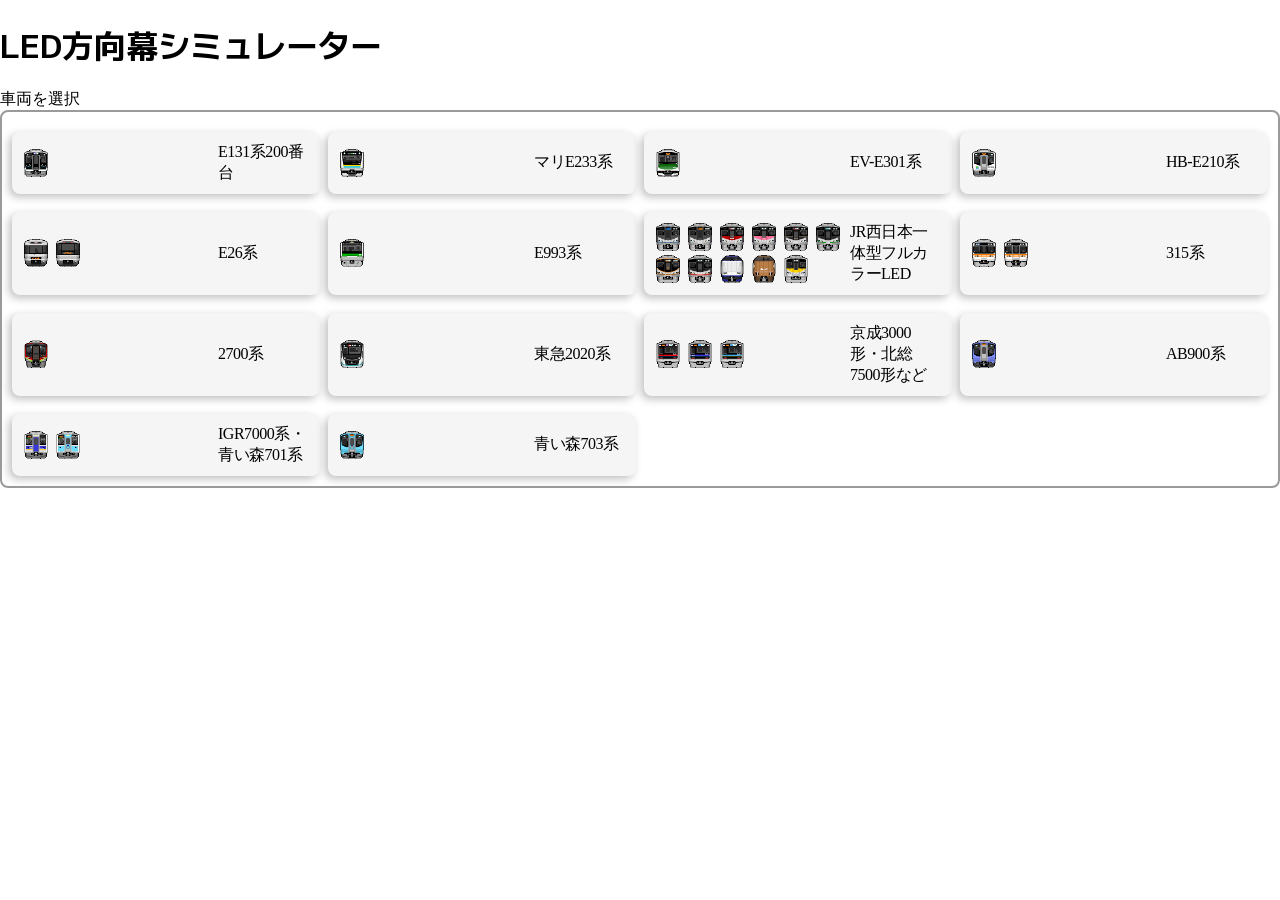
==== index.html @ 40807c2b "index.html を更新" ====
<html>
    <head>

	<meta charset="UTF-8">

	<meta name="viewport" content="width=device-width, initial-scale=1.0">

	<title>LED方向幕シミュレーター</title>

	<link rel="preconnect" href="https://fonts.googleapis.com">
	<link rel="preconnect" href="https://fonts.gstatic.com" crossorigin>
	<link href="https://fonts.googleapis.com/css2?family=M+PLUS+1:wght@500;700&display=swap" rel="stylesheet">
	<link rel="stylesheet" href="style.css">

    </head>

    <body>

		<div id="loading" hidden>
			<span>Loading</span><span class="loadingDots"></span>
		</div>

    	<header id="tittle">

        	<h1>LED方向幕シミュレーター</h1>

    	</header>

		<div id="vehicleSelector">

			<label id="vehicle">車両を選択</label>
			<div id="vehicleSelect" class="selectGroup"></div>

		</div>

		<div id="simulator" hidden>

			<div class="container">

				<aside id="sidebar">

					<div id="setTime">
						<div id="jaTime" class="timeSetting" hidden>
							<span>日本語:</span>

							<div class="numberInput">
								<button type="button" class="minus">−</button>
								<input type="number" value="3" min="0.1" step="0.1">
								<button type="button" class="plus">＋</button>
							</div>

							<span>秒</span>
						</div>
						<div id="enTime" class="timeSetting" hidden>
							<span>英語:</span>

							<div class="numberInput">
								<button type="button" class="minus">−</button>
								<input type="number" value="2" min="0.1" step="0.1">
								<button type="button" class="plus">＋</button>
							</div>

							<span>秒</span>
						</div>
						<div id="infoTime" class="timeSetting" hidden>
							<span>案内:</span>

							<div class="numberInput">
								<button type="button" class="minus">−</button>
								<input type="number" value="2" min="0.1" step="0.1">
								<button type="button" class="plus">＋</button>
							</div>

							<span>秒</span>
						</div>
						<div id="carNumberTime" class="timeSetting" hidden>
							<span>号車:</span>

							<div class="numberInput">
								<button type="button" class="minus">−</button>
								<input type="number" value="2" min="0.1" step="0.1">
								<button type="button" class="plus">＋</button>
							</div>

							<span>秒</span>
						</div>
					</div>
					
					<div id="buttonGroup">
						<div id="typeGroup">
							<label id="type" class="displayLabel">種別:なし</label>
							<div id="typeButtons" class="buttonGroup"></div>
						</div>

						<div id="destinationGroup">
							<label id="destination" class="displayLabel">行先:なし</label>
							<div id="destinationButtons" class="buttonGroup"></div>
						</div>

						<div id="informationGroup">
							<label id="information" class="displayLabel">案内:なし</label>
							<div id="informationButtons" class="buttonGroup"></div>
						</div>

						<div id="information2Group">
							<label id="information2" class="displayLabel">案内2:なし</label>
							<div id="information2Buttons" class="buttonGroup"></div>
						</div>

						<div id="lineGroup">
							<label id="line" class="displayLabel">路線名:なし</label>
							<div id="lineButtons" class="buttonGroup"></div>
						</div>

						<div id="nextModeGroup">
							<label id="nextMode" class="displayLabel">次駅:なし</label>
							<div id="nextModeButtons" class="buttonGroup"></div>
						</div>

						<div id="carNumberGroup">
							<label id="carNumber" class="displayLabel">号車:なし</label>
							<div id="carNumberButtons" class="buttonGroup"></div>
						</div>
					</div>
					
					<div id="scroll" hidden>
						<label>
							<input type="checkbox" id="scrollCheck">
							スクロール
						</label>
						<textarea id="scrollText" hidden></textarea>
					</div>

					<div id="explanation">
						<h2>車両説明</h2>
						<div id="explanationLabel"></div>
					</div>
					
					<div id="referenceSite" hidden>
						<h2>参考サイト</h2>
						<label>一部の再現ドットは、以下のサイトに掲載されている再現画像を参考にドット打ちさせていただきました。</label>
						<div id="referenceSiteLink"></div>
					</div>

					<button id="vehicleSelectButton">車両選択に戻る</button>
			
				</aside>

				<div id="resizer"></div>

				<main>

					<div class="ledFrame">

						<canvas id="led" width="895" height="223"></canvas>

					</div>
				
				</main>

        	</div>
		
		</div>

        <footer id="status">
        </footer>

	<script src="js/state.js"></script>
	<script src="js/constants.js"></script>
	<script src="js/dom.js"></script>
	<script src="js/json.js"></script>
	<script src="js/buttons.js"></script>
	<script src="js/display.js"></script>
	<script src="js/render.js"></script>
	<script src="js/vehicle.js"></script>
    <script src="js/script.js"></script>

    </body>

</html>
---- style.css ----
#tittle {
    cursor: pointer;
    width: 430px;
    font-family: "M PLUS 1", sans-serif!important;
    font-weight: 700;
}

#tittle:hover {
    background: #ededed!important;
}

body {
    margin: 0;
    height: 100%;
    display: flex;
    flex-direction: column;
    font-family: sans-serif;
}

.container {
    display: flex;
    flex-direction: column;
}

aside {
    order: 2;
    width: 100%;
    min-width: 180px;
    max-width: none;
    flex-shrink: 0;
    background: #f4f4f4;
    padding: 12px;
    box-sizing: border-box;
    box-shadow: 2px 0 10px rgba(0,0,0,0.1);
}

#buttonGroup {
    display: grid;
    grid-template-columns: repeat(3, 1fr);
    gap: 10px;
}

#resizer {
    width: 6px;
    cursor: col-resize;
    background: #666;
}

#resizer:hover {
    background: #999;
}

main {
    order: 1;
    width: 100%;
    flex: 1;
    background: rgb(60, 59, 59);
    display: flex;
    justify-content: center;
    align-items: center;
    overflow: auto;
}

.ledFrame {
    background:#111;
    margin: 100px;
    padding-top: 15px;
    padding-bottom: 15px;
    padding-left: 20px;
    padding-right: 20px;
    border-radius:20px;
}

#led {
    display: block;
}

button {
    width: 100%;
    display: flex;
    align-items: center;
    justify-content: center;
    gap: 8px;
    padding: 10px;
    margin-top: 10px;
    background: whitesmoke;
    color: black;
    border: none;
    border-radius: 8px;
    box-shadow: -3px 3px 8px rgba(0,0,0,0.25);
    cursor: pointer;
    font-family: "BIZ UDMincho", "Yu Mincho", "游明朝", serif;
    letter-spacing: -0.03em;
    font-size: 16px;
    font-weight: 100;
    touch-action: manipulation;
    transition:
        transform 0.18s ease,
        box-shadow 0.18s ease;
    -webkit-tap-highlight-color: transparent;
}

button:hover {
    box-shadow: -4px 4px 10px rgba(0,0,0,0.3);
}

button:active {
    transform: translate(-2px, 2px);
    box-shadow: -1px 1px 2px rgba(0,0,0,0.15);
}

button.tap {
    transform: translate(-2px, 2px);
    box-shadow: -1px 1px 2px rgba(0,0,0,0.15);
}

@keyframes selectFlash {
    0% { transform: scale(1); }
    50% { transform: scale(1.08); }
    100% { transform: scale(1.03); }
}

#vehicleSelect {
    display: grid;
    grid-template-columns: repeat(4, 1fr);
    gap: 8px;
}

#vehicleSelect button {
    display: flex;
    align-items: center;
    justify-content: flex-start;
    text-align: left;
}

.vehicleIcons {
    display: grid;
    grid-template-columns: repeat(6,1fr);
    gap: 4px;
    flex-shrink: 0;
}

.vehicleIcon {
    width: 28px;
    height: 28px;
    object-fit: contain;
}

.vehicleName {
    margin-left: 8px;
    white-space: nowrap;
}

.displayLabel {
    font-size: 24px;
    font-family: "BIZ UDMincho", "Yu Mincho", "游明朝", serif;
}

.buttonGroup {
    border: 2px solid #9a9a9a;
    border-radius: 8px;
    padding: 10px;
    margin-bottom: 20px;
    background: rgb(255, 255, 255);
    display: flex;
    flex-wrap: wrap;
    gap: 8px;
    max-height: 200px;
    min-height: 200px;
    overflow-y: auto;
}

.buttonGroup button.selected {
    background: #0078d7;
    color: white;
}

.groupHeader {
    padding: 11.5px;
    margin-top: 8px;
    margin-bottom: 4px;
    font-weight: bold;
    background: rgb(227, 225, 225);
    color: black;
    border-radius: 4px;
    cursor: pointer;
    user-select: none;
    font-family: "BIZ UDMincho", "Yu Mincho", "游明朝", serif;
    font-size: 18px;
    transition: 0.05s;
}

.groupHeader:hover {
    background: #e9e8e8;
}

.groupHeader:active {
    transform: scale(0.96);
}

.groupedButtons {
    display: grid;
    grid-template-columns: repeat(1, 1fr);
    gap: 8px;
}

.groupButtons {
    display: grid;
    grid-template-columns: repeat(3, 1fr);
    gap: 8px;
}

.groupButtons[hidden] {
    display: none;
}

.normalButtons {
    display:grid;
    grid-template-columns: repeat(3,1fr);
    gap:8px;
}

.selectGroup {
    border: 2px solid #9a9a9a;
    border-radius: 8px;
    padding: 10px;
    margin-bottom: 20px;
    background: rgb(255, 255, 255);
    display: flex;
    flex-wrap: wrap;
    gap: 8px;
    max-height: none;
    overflow-y: auto;
}

.selectGroup button.selected {
    background: #0078d7;
    color: white;
    font-weight: 700;
}

.timeSetting {
    display: flex;
    align-items: center;
    gap: 8px;
    margin: 8px 0;
}

.timeSetting[hidden] {
    display: none;
}

.numberInput {
    display: flex;
    align-items: center;
    border: 1px solid #aaa;
    border-radius: 6px;
    overflow: hidden;
    background: white;
    font-family: "BIZ UDMincho", "Yu Mincho", "游明朝", serif;
}

.numberInput input {
    width: 55px;
    padding: 6px;
    border: none;
    outline: none;
    text-align: center;
    font-size: 16px;
    font-family: "Times New Roman", "BIZ UDMincho", serif;
}

.numberInput button {
    width: 32px;
    height: 32px;
    margin: 0;
    padding: 6px;
    border-radius: 0;
    box-shadow: none;
    background: #eee;
    transform: none;
    transition: none;
    box-shadow: none;
}

.numberInput button:hover {
    background: #ddd;
    box-shadow: none;
}

.numberInput button:active {
    background: #ccc;
    transform: none;
    box-shadow: none;
}

input[type="number"] {
    appearance: textfield;
    -moz-appearance: textfield;
}

input[type="number"]::-webkit-inner-spin-button,
input[type="number"]::-webkit-outer-spin-button {
    -webkit-appearance: none;
    margin: 0;
}

#scroll {
    display: flex;
    flex-direction: column;
    align-items: flex-start;
    border: 2px solid #9a9a9a;
    border-radius: 8px;
    padding: 10px;
    margin-bottom: 20px;
    background: rgb(255, 255, 255);
    flex-wrap: wrap;
    overflow-y: auto;
}

#scrollText {
    margin-top: 5px;
    width: 100%;
    height: 150px;
    box-sizing: border-box;
    resize: vertical;
    font-family: "BIZ UDMincho", "Yu Mincho", "游明朝", serif;
    font-size: 16px;
    border: 1px solid #000000;
    border-radius: 4px;
}

#referenceSite {
    display: grid;
}

#referenceSiteLink{
    display: grid;
}

#referenceSite a::before {
    content: "";
    display: inline-block;
    width: 5px;
    height: 5px;
    background: black;
    border-radius: 50%;
    margin-right: 8px;
    vertical-align: middle;
}

#referenceSite[hidden] {
    display: none !important;
}

#loading {
    position: fixed;
    inset: 0;
    display: flex;
    align-items: center;
    justify-content: center;
    background: rgba(255, 255, 255, 0.8);
    font-size: 32px;
    z-index: 9999;
}

#loading[hidden] {
    display: none;
}

.loadingDots::after {

    content: "";

    animation: loadingDots 1.2s steps(4, end) infinite;

}

#explanation {
    margin-top: 20px;
    padding-left: 10px;
    padding-right: 10px;
    padding-bottom: 10px;
    background-color: #fcfcfc;
    border: 1px solid #000000;
    border-radius: 8px;
    max-height: 500px;
    overflow-y: auto;
}

#explanationLabel {
    font-size: 16px;
    font-family: "BIZ UDMincho", "Yu Mincho", "游明朝", serif;
}

#referenceSite {
    margin-top: 20px;
    padding-left: 10px;
    padding-right: 10px;
    padding-bottom: 10px;
    background-color: #fcfcfc;
    border: 1px solid #000000;
    border-radius: 8px;
}

@keyframes loadingDots {

    0%   { content: ""; }

    25%  { content: "."; }

    50%  { content: ".."; }

    75%  { content: "..."; }

    100% { content: ""; }
    
}

@media (max-width: 768px) {
    #tittle {
        width: 100vw!important;
        box-sizing: border-box;
    }

    aside {
        box-sizing: border-box;
    }

    main {
        box-sizing: border-box;
        overflow-x: auto;
        justify-content: flex-start;
    }

    .ledFrame {
        margin: 10px;
        padding: 10px;
    }

    body {
        font-size: 20px;
    }

    #buttonGroup {
        grid-template-columns: repeat(1, 1fr);
    }

    button {
        font-size: 18px;
    }

    .buttonGroup {
        max-height: 240px;
        min-height: 10px!important;
    }

    #vehicleSelect {
        display:grid;
        grid-template-columns: repeat(1,1fr);
        gap:8px;
    }

    .vehicleIcons {
        display: grid;
        grid-template-columns: repeat(6,1fr);
        gap: 4px;
        flex-shrink: 0;
    }

    .selectGroup {
        max-height: none!important;
    }

    .displayLabel {
        font-size: medium!important;
    }
}
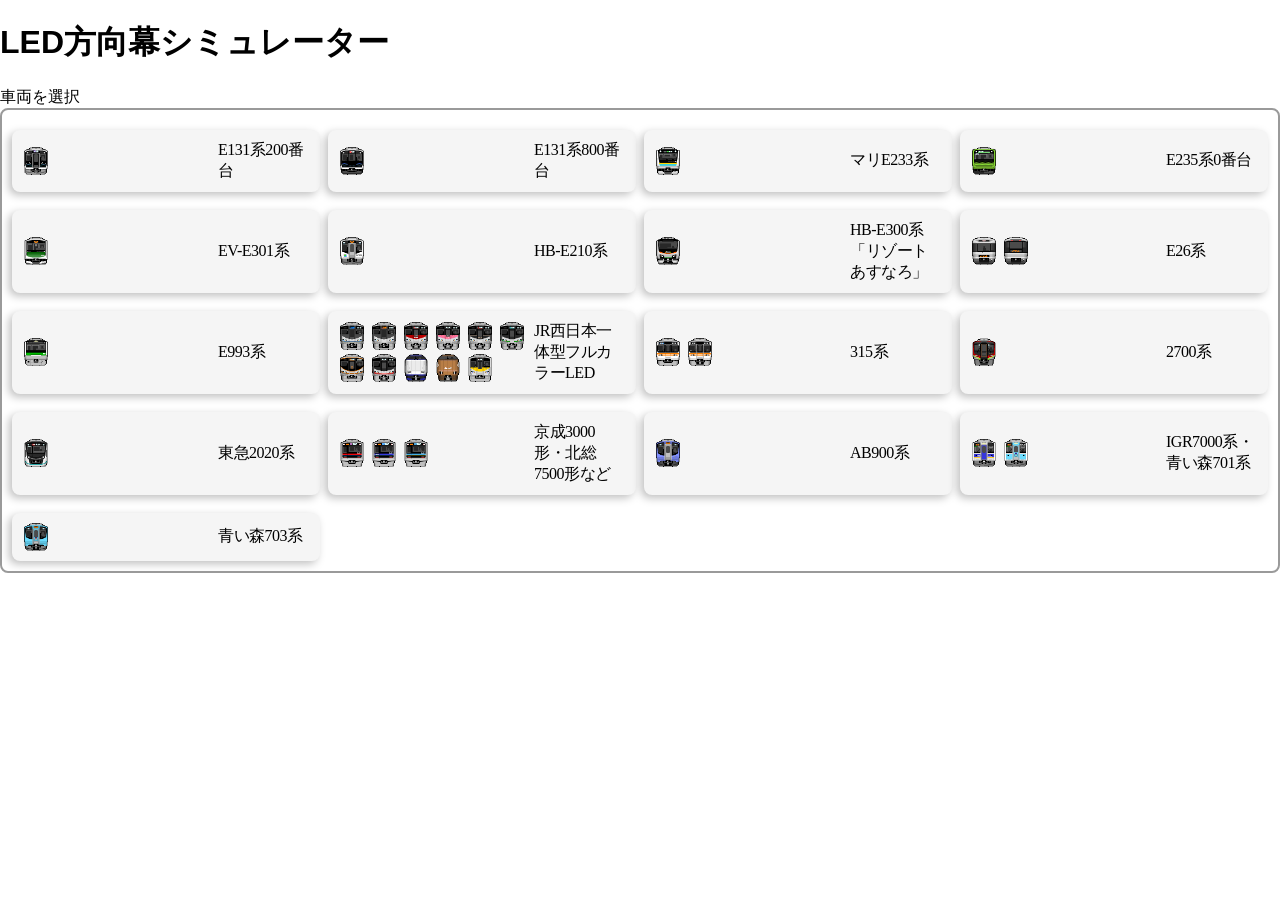
==== commit 6a30201d: "Add files via upload" ====
--- a/index.html
+++ b/index.html
@@ -7,12 +7,18 @@
 
 	<title>LED方向幕シミュレーター</title>
 
-	<link rel="preconnect" href="https://fonts.googleapis.com">
-	<link rel="preconnect" href="https://fonts.gstatic.com" crossorigin>
-	<link href="https://fonts.googleapis.com/css2?family=M+PLUS+1:wght@500;700&display=swap" rel="stylesheet">
 	<link rel="stylesheet" href="style.css">
+	<link rel="manifest" href="manifest.json">
 
     </head>
+
+	<script>
+	if ("serviceWorker" in navigator) {
+	    window.addEventListener("load", () => {
+	        navigator.serviceWorker.register("./sw.js");
+	    });
+	}
+	</script>
 
     <body>
 
@@ -121,14 +127,15 @@
 							<label id="carNumber" class="displayLabel">号車:なし</label>
 							<div id="carNumberButtons" class="buttonGroup"></div>
 						</div>
-					</div>
-					
-					<div id="scroll" hidden>
-						<label>
-							<input type="checkbox" id="scrollCheck">
-							スクロール
-						</label>
-						<textarea id="scrollText" hidden></textarea>
+					</div>
+					
+					<div id="scroll" hidden>
+						<label>
+							<input type="checkbox" id="scrollCheck">
+							スクロール
+						</label>
+						<textarea id="scrollText" hidden></textarea>
+						<button id="startScrollBtn" hidden>スクロール更新</button>
 					</div>
 
 					<div id="explanation">
--- a/style.css
+++ b/style.css
@@ -1,7 +1,6 @@
 #tittle {
     cursor: pointer;
     width: 430px;
-    font-family: "M PLUS 1", sans-serif!important;
     font-weight: 700;
 }
 
@@ -303,31 +302,39 @@
 input[type="number"]::-webkit-outer-spin-button {
     -webkit-appearance: none;
     margin: 0;
-}
-
-#scroll {
-    display: flex;
-    flex-direction: column;
-    align-items: flex-start;
-    border: 2px solid #9a9a9a;
-    border-radius: 8px;
-    padding: 10px;
-    margin-bottom: 20px;
-    background: rgb(255, 255, 255);
-    flex-wrap: wrap;
-    overflow-y: auto;
-}
-
-#scrollText {
-    margin-top: 5px;
-    width: 100%;
-    height: 150px;
-    box-sizing: border-box;
-    resize: vertical;
-    font-family: "BIZ UDMincho", "Yu Mincho", "游明朝", serif;
-    font-size: 16px;
-    border: 1px solid #000000;
-    border-radius: 4px;
+}
+
+#scroll {
+    display: flex;
+    flex-direction: column;
+    align-items: flex-start;
+    border: 2px solid #9a9a9a;
+    border-radius: 8px;
+    padding: 10px;
+    margin-bottom: 20px;
+    background: rgb(255, 255, 255);
+    flex-wrap: wrap;
+    overflow-y: auto;
+}
+
+#scrollText {
+    margin-top: 5px;
+    width: 100%;
+    height: 150px;
+    box-sizing: border-box;
+    resize: vertical;
+    font-family: "BIZ UDMincho", "Yu Mincho", "游明朝", serif;
+    font-size: 16px;
+    border: 1px solid #000000;
+    border-radius: 4px;
+}
+
+#scroll[hidden] {
+    display: none;
+}
+
+#startScrollBtn[hidden] {
+    display: none;
 }
 
 #referenceSite {
@@ -384,13 +391,13 @@
     background-color: #fcfcfc;
     border: 1px solid #000000;
     border-radius: 8px;
-    max-height: 500px;
+    max-height: 500px;
     overflow-y: auto;
-}
-
-#explanationLabel {
-    font-size: 16px;
-    font-family: "BIZ UDMincho", "Yu Mincho", "游明朝", serif;
+}
+
+#explanationLabel {
+    font-size: 16px;
+    font-family: "BIZ UDMincho", "Yu Mincho", "游明朝", serif;
 }
 
 #referenceSite {
@@ -403,6 +410,10 @@
     border-radius: 8px;
 }
 
+#scrollCanvas {
+    display: none;
+}
+
 @keyframes loadingDots {
 
     0%   { content: ""; }
@@ -417,21 +428,94 @@
     
 }
 
+@font-face {
+    font-family: "KH Kagurazaka 16";
+    src: url("fonts/KH-Dot-Kagurazaka-16.ttf") format("truetype");
+}
 @media (max-width: 768px) {
+
+    html,
+    body {
+        height: 100%;
+        margin: 0;
+    }
+
+    /* 通常の車両選択画面ではスクロール可能 */
+    body {
+        overflow-y: auto;
+        overflow-x: hidden;
+    }
+
     #tittle {
-        width: 100vw!important;
+        width: 100vw !important;
         box-sizing: border-box;
-    }
-
-    aside {
-        box-sizing: border-box;
-    }
-
-    main {
+        flex-shrink: 0;
+    }
+
+    #vehicleSelector {
+        flex-shrink: 0;
+    }
+
+    #simulator {
+        flex: 1;
+        min-height: 0;
+    }
+
+    .container {
+        height: 100%;
+        min-height: 0;
+
+        display: flex;
+        flex-direction: column;
+    }
+
+    /* =========================
+       シミュレーター画面のみ固定
+       ========================= */
+
+    body.simulatorMode {
+        overflow: hidden;
+    }
+
+    body.simulatorMode #simulator {
+        flex: 1;
+        min-height: 0;
+    }
+
+    /* mainを上 */
+    body.simulatorMode main {
+        order: 1;
+
+        flex: 0 0 auto;
+
         box-sizing: border-box;
         overflow-x: auto;
+        overflow-y: hidden;
+
         justify-content: flex-start;
     }
+
+    /* resizerはスマホでは不要 */
+    body.simulatorMode #resizer {
+        display: none;
+    }
+
+    /* asideを下 */
+    body.simulatorMode aside {
+        order: 2;
+
+        flex: 1 1 auto;
+        min-height: 0;
+
+        box-sizing: border-box;
+
+        overflow-y: auto;
+        overflow-x: hidden;
+    }
+
+    /* =========================
+       その他のスマホ用設定
+       ========================= */
 
     .ledFrame {
         margin: 10px;
@@ -452,27 +536,27 @@
 
     .buttonGroup {
         max-height: 240px;
-        min-height: 10px!important;
+        min-height: 10px !important;
     }
 
     #vehicleSelect {
-        display:grid;
-        grid-template-columns: repeat(1,1fr);
-        gap:8px;
+        display: grid;
+        grid-template-columns: repeat(1, 1fr);
+        gap: 8px;
     }
 
     .vehicleIcons {
         display: grid;
-        grid-template-columns: repeat(6,1fr);
+        grid-template-columns: repeat(6, 1fr);
         gap: 4px;
         flex-shrink: 0;
     }
 
     .selectGroup {
-        max-height: none!important;
+        max-height: none !important;
     }
 
     .displayLabel {
-        font-size: medium!important;
+        font-size: medium !important;
     }
 }
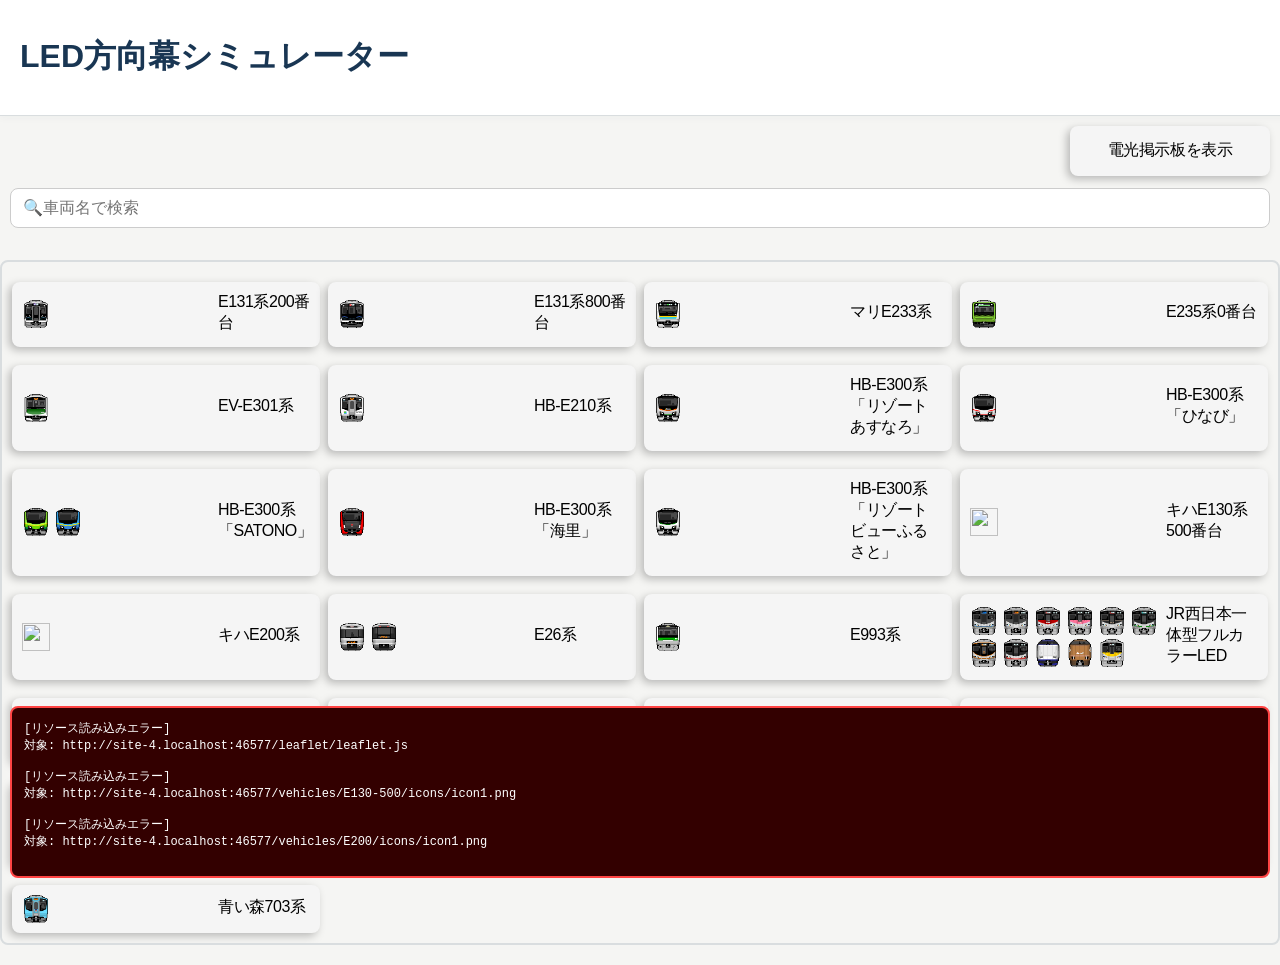
==== commit d87a72f6: "Add files via upload" ====
--- a/index.html
+++ b/index.html
@@ -1,15 +1,12 @@
+<!DOCTYPE html>
 <html>
     <head>
-
 	<meta charset="UTF-8">
-
 	<meta name="viewport" content="width=device-width, initial-scale=1.0">
-
 	<title>LED方向幕シミュレーター</title>
-
 	<link rel="stylesheet" href="style.css">
 	<link rel="manifest" href="manifest.json">
-
+	<link rel="stylesheet" href="leaflet/leaflet.css">
     </head>
 
 	<script>
@@ -27,67 +24,104 @@
 		</div>
 
     	<header id="tittle">
-
-        	<h1>LED方向幕シミュレーター</h1>
-
+        	<h1 class="scroll-fade-title">LED方向幕シミュレーター</h1>
     	</header>
 
+		<!-- ホーム画面（車両選択画面） -->
 		<div id="vehicleSelector">
 
-			<label id="vehicle">車両を選択</label>
+			<button id="messageBoardBtn">電光掲示板を表示</button>
+			<label id="vehicleSelectMethodLabel" for="vehicleSelectMethod">車両の選択方法</label>
+			<select id="vehicleSelectMethod">
+				<option value="list">リストから選択</option>
+				<option value="prefecture">都道府県から選択</option>
+				<option value="company">会社から選択</option>
+				<option value="grid" hidden>地図上から選択</option>
+			</select>
+			<div id="vehicleSearchArea">
+				<input
+					type="search"
+					id="vehicleSearchInput"
+					placeholder="🔍車両名で検索"
+					autocomplete="off"
+				>
+				<div id="vehicleSearchResults"></div>
+			</div>
 			<div id="vehicleSelect" class="selectGroup"></div>
-
-		</div>
-
+			<div id="map" hidden>
+				<div id="linePanel" hidden>
+					<button id="closeLinePanel">×</button>
+					<h2 id="selectedLineName"></h2>
+
+					<div id="lineVehicleList"></div>
+				</div>
+			</div>
+			<div id="vehiclePrefectureSearchArea" hidden>
+			    <input
+			        type="search"
+			        id="vehiclePrefectureSearchInput"
+			        placeholder="🔍車両名・都道府県名で検索"
+			        autocomplete="off"
+			    >
+			    <div id="vehiclePrefectureSearchResults"></div>
+			</div>
+
+			<!-- 会社検索 -->
+			<div id="vehicleCompanySearchArea" hidden>
+			    <input
+			        type="search"
+			        id="vehicleCompanySearchInput"
+			        placeholder="🔍会社名で検索"
+			        autocomplete="off"
+			    >
+			    <div id="vehicleCompanySearchResults"></div>
+			</div>
+			<div id="prefectureList" hidden></div>
+			<div id="companyList" hidden></div>
+		</div>
+		<div id="cacheNotice" hidden>
+    キャッシュの保存が完了しました
+		</div>
+
+		<!-- シミュレーター画面 -->
 		<div id="simulator" hidden>
-
 			<div class="container">
-
 				<aside id="sidebar">
-
 					<div id="setTime">
 						<div id="jaTime" class="timeSetting" hidden>
 							<span>日本語:</span>
-
 							<div class="numberInput">
 								<button type="button" class="minus">−</button>
 								<input type="number" value="3" min="0.1" step="0.1">
 								<button type="button" class="plus">＋</button>
 							</div>
-
 							<span>秒</span>
 						</div>
 						<div id="enTime" class="timeSetting" hidden>
 							<span>英語:</span>
-
 							<div class="numberInput">
 								<button type="button" class="minus">−</button>
 								<input type="number" value="2" min="0.1" step="0.1">
 								<button type="button" class="plus">＋</button>
 							</div>
-
 							<span>秒</span>
 						</div>
 						<div id="infoTime" class="timeSetting" hidden>
 							<span>案内:</span>
-
 							<div class="numberInput">
 								<button type="button" class="minus">−</button>
 								<input type="number" value="2" min="0.1" step="0.1">
 								<button type="button" class="plus">＋</button>
 							</div>
-
 							<span>秒</span>
 						</div>
 						<div id="carNumberTime" class="timeSetting" hidden>
 							<span>号車:</span>
-
 							<div class="numberInput">
 								<button type="button" class="minus">−</button>
 								<input type="number" value="2" min="0.1" step="0.1">
 								<button type="button" class="plus">＋</button>
 							</div>
-
 							<span>秒</span>
 						</div>
 					</div>
@@ -97,35 +131,53 @@
 							<label id="type" class="displayLabel">種別:なし</label>
 							<div id="typeButtons" class="buttonGroup"></div>
 						</div>
-
 						<div id="destinationGroup">
 							<label id="destination" class="displayLabel">行先:なし</label>
 							<div id="destinationButtons" class="buttonGroup"></div>
 						</div>
-
 						<div id="informationGroup">
 							<label id="information" class="displayLabel">案内:なし</label>
 							<div id="informationButtons" class="buttonGroup"></div>
 						</div>
-
 						<div id="information2Group">
 							<label id="information2" class="displayLabel">案内2:なし</label>
 							<div id="information2Buttons" class="buttonGroup"></div>
 						</div>
-
 						<div id="lineGroup">
 							<label id="line" class="displayLabel">路線名:なし</label>
 							<div id="lineButtons" class="buttonGroup"></div>
 						</div>
-
 						<div id="nextModeGroup">
 							<label id="nextMode" class="displayLabel">次駅:なし</label>
 							<div id="nextModeButtons" class="buttonGroup"></div>
 						</div>
-
 						<div id="carNumberGroup">
 							<label id="carNumber" class="displayLabel">号車:なし</label>
 							<div id="carNumberButtons" class="buttonGroup"></div>
+						</div>
+					</div>
+
+					<div id="verticalSlide">
+						<button id="displayVerticalSlideBtn">縦スライド設定を表示する</button>
+						<div id="verticalSlideCheckbox" hidden>
+							<label id="verticalSlideLabel1">
+								<input type="checkbox" id="verticalSlideCheck" checked> 画面切替時に縦スライドする
+							</label>
+							<label id="verticalSlideLabel2">
+								<input type="checkbox" id="verticalSlideCheck2" checked> 画面切替時に縦スライドする（2）
+							</label>
+							<label id="choppyScrollLabel">
+								<input type="checkbox" id="choppyScrollCheck"> スクロールをカクカクさせる
+							</label>
+						</div>
+					</div>
+					<div id="ledAgingGroup">
+						<label id="ledAgingLabel">
+							<input type="checkbox" id="ledAgingCheck"> LEDを劣化させる
+						</label>
+						<div id="setLedAgingLebel" hidden>
+							<label id="ledAgingLebelLabel" for="ledAgingLebel">LEDの劣化度合い: <span id="ledAgingLebelValue">3</span></label>
+							<input type="range" id="ledAgingLebel" min="1" max="7" value="3" step="1">
 						</div>
 					</div>
 					
@@ -138,7 +190,7 @@
 						<button id="startScrollBtn" hidden>スクロール更新</button>
 					</div>
 
-					<div id="explanation">
+					<div id="explanation" hidden>
 						<h2>車両説明</h2>
 						<div id="explanationLabel"></div>
 					</div>
@@ -149,28 +201,49 @@
 						<div id="referenceSiteLink"></div>
 					</div>
 
-					<button id="vehicleSelectButton">車両選択に戻る</button>
-			
+					<button id="vehicleSelectButton" class="backVehicleSelector">車両選択に戻る</button>
+					<button id="displayLog" hidden>ログを表示</button>
 				</aside>
 
 				<div id="resizer"></div>
 
 				<main>
-
 					<div class="ledFrame">
-
 						<canvas id="led" width="895" height="223"></canvas>
-
-					</div>
-				
+					</div>
 				</main>
-
         	</div>
-		
+		</div>
+		<div id="messageBoard" hidden>
+			<aside id="messageBoardSidebar">
+				<label id="timeCheckLabel">
+					<input type="checkbox" id="timeCheck">
+					現在時刻を表示
+				</label>
+				<div id="messageBoardScroll">
+					<label>
+						<input type="checkbox" id="messageBoardScrollCheck">
+						スクロール
+					</label>
+					<textarea id="messageBoardScrollText" hidden></textarea>
+					<button id="startMessageBoardScrollBtn" hidden>スクロール更新</button>
+				</div>
+				<button id="messageBoardVehicleSelectButton" class="backVehicleSelector">車両選択に戻る</button>
+			</aside>
+			<main>
+				<div class="ledFrame">
+					<canvas id="messageBoardLedPreview"></canvas>
+				</div>
+			</main>
 		</div>
 
         <footer id="status">
         </footer>
+		<div id="debugConsole" hidden>
+			<div>デバッグコンソール</div>
+			<button onclick="document.getElementById('debugLog').textContent = ''">ログを消去</button>
+			<pre id="debugLog"></pre>
+		</div>
 
 	<script src="js/state.js"></script>
 	<script src="js/constants.js"></script>
@@ -181,7 +254,7 @@
 	<script src="js/render.js"></script>
 	<script src="js/vehicle.js"></script>
     <script src="js/script.js"></script>
-
+	<script src="leaflet/leaflet.js"></script>
+	<script src="js/map.js"></script>
     </body>
-
 </html>
--- a/style.css
+++ b/style.css
@@ -1,11 +1,773 @@
+/* 追加UI用の色設定 */
+:root {
+    color-scheme: light;
+    --text: #30383d;
+    --page-bg: #f5f5f3;
+    --surface: #ffffff;
+    --surface-soft: #f7f7f5;
+    --text-muted: #70777b;
+    --border: #d9dddf;
+    --border-strong: #c5cbcd;
+    --accent: #39758c;
+    --accent-hover: #2e5e70;
+    --accent-soft: #eaf1f2;
+    --ui-font: "游明朝", YuMincho, "Hiragino Mincho ProN", "ヒラギノ明朝 ProN", "HG明朝E", "ＭＳ Ｐ明朝", "MS PMincho", "MS 明朝", "Yu Gothic UI", "Yu Gothic", "Meiryo", "Noto Sans JP", sans-serif;
+}
+
+/* LED用のドットフォントはゴシック体への変更対象にしない */
+@font-face {
+    font-family: "KH Kagurazaka 16";
+    src: url("fonts/KH-Dot-Kagurazaka-16.ttf") format("truetype");
+}
+
+/* style2 に不足していた検索・地域選択・設定UIのスタイル */
+#tittle {
+    display: flex;
+    flex: 0 0 auto;
+    position: relative;
+    z-index: 2;
+    background: var(--surface);
+    border-bottom: 1px solid var(--border);
+    padding: 14px 20px;
+    color: #193653;
+    box-shadow: 0 2px 8px rgba(28, 52, 84, 0.035);
+    width: 100%;
+}
+
+/* タイトルのスクロール連動アニメーション */
+#tittle.scroll-fade-title {
+    opacity: var(--title-opacity, 1);
+    transform: translateY(var(--title-offset, 0px));
+    will-change: opacity, transform;
+}
+
+#vehicleSelectMethod:focus-visible,
+select:focus-visible,
+input:focus-visible,
+textarea:focus-visible,
+button:focus-visible {
+    outline: 3px solid rgba(40, 120, 208, 0.25);
+    outline-offset: 2px;
+}
+
+#closeLinePanel {
+    margin: 0;
+    padding: 0;
+    border-radius: 8px;
+    font-family: var(--ui-font);
+}
+
+#closeLinePanel:hover {
+    color: #9f2929;
+    background: #fff1f1;
+}
+
+#prefectureList {
+    padding: 10px;
+    margin-bottom: 10px;
+    display: grid;
+    grid-template-columns: repeat(1, 1fr);
+    gap: 8px;
+    background: transparent;
+    border-radius: 12px;
+    border: 2px solid var(--border);
+}
+
+#prefectureList[hidden] {
+    display: none !important;
+}
+
+.prefectureGroupHeader {
+    padding: 11.5px;
+    margin-top: 8px;
+    margin-bottom: 4px;
+    font-weight: bold;
+    background: rgb(227, 225, 225);
+    color: var(--text);
+    border-radius: 6px;
+    cursor: pointer;
+    user-select: none;
+    font-family: var(--ui-font);
+    font-size: 18px;
+    transition: 0.05s;
+}
+
+.prefectureGroupHeader:hover {
+    background: #e9e8e8;
+}
+
+.prefectureGroupHeader:active {
+    transform: scale(0.98);
+}
+
+.prefectureGroupButtons {
+    display: grid;
+    grid-template-columns: repeat(3, 1fr);
+    gap: 8px;
+}
+
+.prefectureGroupButtons button {
+    display: flex;
+    align-items: center;
+    justify-content: flex-start;
+    text-align: left;
+}
+
+.prefectureGroupButtons .vehicleIcons {
+    display: grid;
+    grid-template-columns: repeat(6,1fr);
+    gap: 4px;
+    flex-shrink: 0;
+}
+
+.prefectureGroupButtons .vehicleIcon {
+    width: 28px;
+    height: 28px;
+    object-fit: contain;
+}
+
+.prefectureGroupButtons[hidden] {
+    display: none;
+}
+
+#vehiclePrefectureSearchArea,
+#vehicleSearchArea,
+#vehicleCompanySearchArea {
+    margin: 12px 0;
+}
+
+#vehiclePrefectureSearchArea[hidden],
+#vehicleSearchArea[hidden],
+#vehicleCompanySearchArea[hidden] {
+    display: none !important;
+}
+
+#vehiclePrefectureSearchInput,
+#vehicleSearchInput,
+#vehicleCompanySearchInput {
+    width: calc(100% - 20px);
+    position: relative;
+    -webkit-appearance: searchfield;
+    appearance: auto;
+    box-sizing: border-box;
+    margin-left: 10px;
+    margin-right: 10px;
+    padding: 10px 12px;
+    border: 1px solid #ccc;
+    border-radius: 8px;
+    font-size: 16px;
+}
+
+#vehiclePrefectureSearchResults,
+#vehicleSearchResults,
+#vehicleCompanySearchResults {
+    padding: 10px;
+    margin-bottom: 10px;
+    display: grid;
+    grid-template-columns: repeat(1, 1fr);
+    gap: 8px;
+    background: transparent;
+}
+
+#vehiclePrefectureSearchResults h3,
+#vehicleSearchResults h3,
+#vehicleCompanySearchResults h3 {
+    margin: 4px 0 0;
+    font-size: 24px;
+}
+
+#vehiclePrefectureSearchResults button,
+#vehicleSearchResults button,
+#vehicleCompanySearchResults button {
+    text-align: left;
+    cursor: pointer;
+    display: flex;
+    align-items: center;
+    justify-content: flex-start;
+    gap: 8px;
+}
+
+#vehiclePrefectureSearchResults button:hover,
+#vehicleSearchResults button:hover,
+#vehicleCompanySearchResults button:hover {
+    background: #f0f5fa;
+}
+
+#vehiclePrefectureSearchResults .vehicleIcons,
+#vehicleSearchResults .vehicleIcons,
+#vehicleCompanySearchResults .vehicleIcons {
+    display: grid;
+    grid-template-columns: repeat(6, 1fr);
+    gap: 4px;
+    flex-shrink: 0;
+}
+
+#vehiclePrefectureSearchResults .vehicleIcon,
+#vehicleSearchResults .vehicleIcon,
+#vehicleCompanySearchResults .vehicleIcon {
+    width: 28px;
+    height: 28px;
+    object-fit: contain;
+}
+
+#companyList {
+    padding: 10px;
+    margin-bottom: 10px;
+    display: grid;
+    grid-template-columns: repeat(1, 1fr);
+    gap: 8px;
+    background: transparent;
+    border-radius: 12px;
+    border: 2px solid var(--border);
+}
+
+#companyList[hidden] {
+    display: none !important;
+}
+
+.companyGroupHeader {
+    padding: 11.5px;
+    margin-top: 8px;
+    margin-bottom: 4px;
+    font-weight: bold;
+    background: rgb(227, 225, 225);
+    color: var(--text);
+    border-radius: 6px;
+    cursor: pointer;
+    user-select: none;
+    font-family: var(--ui-font);
+    font-size: 18px;
+    transition: 0.05s;
+}
+
+.companyGroupHeader:hover {
+    background: #e9e8e8;
+}
+
+.companyGroupHeader:active {
+    transform: scale(0.98);
+}
+
+.companyGroupButtons {
+    display: grid;
+    grid-template-columns: repeat(3, 1fr);
+    gap: 8px;
+}
+
+.companyGroupButtons button {
+    display: flex;
+    align-items: center;
+    justify-content: flex-start;
+    text-align: left;
+}
+
+.companyGroupButtons .vehicleIcons {
+    display: grid;
+    grid-template-columns: repeat(6,1fr);
+    gap: 4px;
+    flex-shrink: 0;
+}
+
+.companyGroupButtons .vehicleIcon {
+    width: 28px;
+    height: 28px;
+    object-fit: contain;
+}
+
+.companyGroupButtons[hidden] {
+    display: none;
+}
+
+body {
+    background: var(--page-bg);
+}
+
+button:hover {
+    background: #f2f2ef;
+    border-color: #c9cecf;
+}
+
+#vehicleSelectMethodLabel {
+    display: none;
+    margin: 0 0 8px;
+    color: var(--text);
+}
+
+#vehicleSelectMethod,
+select,
+input,
+textarea {
+    font: inherit;
+}
+
+#vehicleSelectMethod {
+    display: none;
+    width: min(100%, 380px);
+    margin: 0 0 18px;
+    color: var(--text);
+    min-height: 42px;
+    background: #fff;
+    border: 2px solid var(--border-strong);
+    cursor: pointer;
+}
+
+#messageBoardBtn {
+    display: block;
+    margin-left: auto;
+    width: 200px;
+    margin-bottom: 8px;
+    margin-right: 10px;
+    height: 50px;
+}
+
+#vehicleSelect {
+    background: transparent;
+    border: 2px solid var(--border);
+}
+
+.vehicleText {
+    display: flex;
+    flex-direction: column;
+    align-items: flex-start;
+    text-align: left;
+    min-width: 0;
+}
+
+.vehicleDescription {
+    font-size: 0.7em;
+    color: #666;
+    margin-top: 3px;
+}
+
+.displayLabel {
+    color: var(--text);
+}
+
+.buttonGroup button.selected {
+    border-color: var(--accent);
+}
+
+.selectGroup button.selected {
+    border-color: var(--accent);
+}
+
+.numberInput {
+    color: var(--text);
+}
+
+.numberInput input {
+    color: var(--text);
+}
+
+.numberInput button {
+    min-height: 30px;
+    color: var(--text);
+}
+
+#messageBoardScroll label,
+#scroll label {
+    display: flex;
+    align-items: center;
+    gap: 8px;
+    font-weight: 650;
+    font-size: 14px;
+}
+
+#scroll input[type="checkbox"] {
+    accent-color: var(--accent);
+}
+
+#messageBoardScrollText,
+#scrollText {
+    font-weight: 400 !important;
+    font-size: 14px;
+}
+
+#startMessageBoardScrollBtn,
+#startScrollBtn {
+    background: var(--accent);
+    border-color: var(--accent);
+    color: white;
+    font-family: var(--ui-font);
+    font-weight: 500 !important;
+    font-size: 18px;
+}
+
+#startMessageBoardScrollBtn,
+#startScrollBtn:hover {
+    background: var(--accent-hover);
+}
+
+#referenceSite {
+    display: grid;
+    font-size: 14px;
+}
+
+#referenceSite label {
+    font-family: var(--ui-font);
+    font-size: 12px;
+}
+
+#explanation {
+    color: var(--text);
+    font-size: 14px;
+}
+
+#referenceSite {
+    color: var(--text);
+}
+
+#messageBoardVehicleSelectButton,
+#vehicleSelectButton {
+    margin-top: 16px;
+    color: var(--accent-hover);
+    background: #fff;
+    border: 1px solid #a9c9ed;
+    font-family: var(--ui-font);
+    font-weight: 500 !important;
+}
+
+#messageBoardVehicleSelectButton,
+#vehicleSelectButton:hover {
+    background: var(--accent-soft);
+}
+
+#scrollCanvas {
+    display: none;
+}
+
+#esp32Ip {
+    background-color: var(--surface);
+    color: var(--text);
+}
+
+#ledSettings {
+    background-color: var(--surface);
+    color: var(--text);
+    border: 2px solid var(--border);
+    border-radius: 12px;
+    padding: 20px;
+}
+
+#verticalSlide {
+    display: grid;
+}
+
+#verticalSlideLabel1 {
+    margin-top: 10px;
+    margin-bottom: 8px;
+    font-weight: 650;
+    color: var(--text);
+    font-family: var(--ui-font);
+    display: flex;
+    align-items: center;
+    gap: 8px;
+    font-size: 14px;
+}
+
+#verticalSlideLabel2 {
+    margin-top: 10px;
+    margin-bottom: 8px;
+    font-weight: 650;
+    color: var(--text);
+    font-family: var(--ui-font);
+    display: flex;
+    align-items: center;
+    gap: 8px;
+    font-size: 14px;
+}
+
+#choppyScrollLabel {
+    margin-top: 10px;
+    margin-bottom: 8px;
+    font-weight: 650;
+    color: var(--text);
+    font-family: var(--ui-font);
+    display: flex;
+    align-items: center;
+    gap: 8px;
+    font-size: 14px;
+}
+
+#verticalSlide[hidden] {
+    display: none !important;
+}
+
+#cacheNotice {
+    position: fixed;
+    bottom: 24px;
+    left: 50%;
+    transform: translateX(-50%);
+    z-index: 9999;
+    width: max-content;
+    max-width: calc(100% - 32px);
+    padding: 12px 18px;
+    border-radius: 12px;
+    background: #222;
+    color: #fff;
+    font-size: 14px;
+    text-align: center;
+    box-shadow: 0 4px 12px #0003;
+}
+
+#cacheNotice[hidden] {
+    display: none !important;
+}
+
+#verticalSlideLabel1[hidden] {
+    display: none !important;
+}
+
+#verticalSlideLabel2[hidden] {
+    display: none !important;
+}
+
+#verticalSlideCheckbox {
+    margin-top: 20px;
+    padding-left: 10px;
+    padding-right: 10px;
+    padding-bottom: 10px;
+    background-color: var(--surface);
+    color: var(--text);
+    border: 2px solid var(--border);
+    border-radius: 8px;
+}
+
+#verticalSlideCheckbox[hidden] {
+    display: none !important;
+}
+
+#ledAgingLabel {
+    margin-top: 10px;
+    margin-bottom: 8px;
+    font-weight: 650;
+    color: var(--text);
+    font-family: var(--ui-font);
+    display: flex;
+    align-items: center;
+    gap: 8px;
+    font-size: 14px;
+}
+
+#ledAgingLebelLabel {
+    margin-top: 10px;
+    margin-bottom: 8px;
+    font-weight: 650;
+    color: var(--text);
+    font-family: var(--ui-font);
+    display: flex;
+    align-items: center;
+    gap: 8px;
+    font-size: 14px;
+}
+
+#setLedAgingLebel[hidden] {
+    display: none !important;
+}
+
+#debugConsole {
+    display: block !important;
+    position: relative;
+    z-index: 99999;
+    background: #111;
+    color: #00ff00;
+    padding: 10px;
+    margin: 10px;
+    font: 12px monospace;
+    white-space: pre-wrap;
+    overflow-wrap: anywhere;
+    max-height: 200px;
+    overflow-y: auto;
+}
+
+#debugConsole[hidden] {
+    display: none !important;
+}
+
+#debugConsole button {
+    color: #000;
+    background: #fff;
+    padding: 6px;
+}
+
+#debugLog {
+    color: #00ff00;
+    white-space: pre-wrap;
+}
+
+.vehicle-route-label {
+    background: rgba(255, 255, 255, 0.92);
+    border: 1px solid #666;
+    border-radius: 3px;
+    box-shadow: none;
+    color: #111;
+    font-size: 12px;
+    font-weight: 600;
+    line-height: 1.3;
+    padding: 2px 4px;
+    white-space: nowrap;
+    pointer-events: none;
+}
+
+.vehicle-route-label::before {
+    display: none;
+}
+
+.setting-row {
+    display: flex;
+    align-items: center;
+    justify-content: space-between;
+    margin: 12px 0;
+}
+
+.setting-label {
+    margin-top: 10px;
+    margin-bottom: 8px;
+    font-weight: 650;
+    color: var(--text);
+    font-family: var(--ui-font);
+    font-size: 14px;
+}
+
+.toggle-switch-container {
+    display: flex;
+    align-items: center;
+    gap: 8px;
+}
+
+.toggle-text {
+    font-size: 14px;
+    font-weight: 650;
+    color: var(--text);
+    font-family: var(--ui-font);
+}
+
+.switch {
+    position: relative;
+    display: inline-block;
+    width: 46px;
+    height: 24px;
+}
+
+.switch input {
+    opacity: 0;
+    width: 0;
+    height: 0;
+}
+
+.slider {
+    position: absolute;
+    cursor: pointer;
+    top: 0;
+    left: 0;
+    right: 0;
+    bottom: 0;
+    background-color: #ccc;
+    transition: .3s;
+    border-radius: 24px;
+}
+
+.slider:before {
+    position: absolute;
+    content: "";
+    height: 18px;
+    width: 18px;
+    left: 3px;
+    bottom: 3px;
+    background-color: white;
+    transition: .3s;
+    border-radius: 50%;
+}
+
+input:checked + .slider {
+    background-color: #2b9389;
+}
+
+input:checked + .slider:before {
+    transform: translateX(22px);
+}
+
+@media (max-width: 768px) {
+    body {
+        overflow-y: auto;
+        overflow-x: hidden;
+    }
+
+    #tittle {
+        font-size: 13px;
+    }
+
+    .ledFrame {
+        border-radius: 10px;
+    }
+
+    #prefectureList {
+        display: grid;
+        grid-template-columns: repeat(1, 1fr);
+        gap: 8px;
+    }
+
+    .prefectureGroupButtons {
+        grid-template-columns: repeat(1, 1fr);
+    }
+
+    #companyList {
+        display: grid;
+        grid-template-columns: repeat(1, 1fr);
+        gap: 8px;
+    }
+
+    .companyGroupButtons {
+        grid-template-columns: repeat(1, 1fr);
+    }
+}
+
+/* ===== style2.css の元のスタイル（ゴシック体に変更） ===== */
 #tittle {
     cursor: pointer;
-    width: 430px;
     font-weight: 700;
 }
 
 #tittle:hover {
     background: #ededed!important;
+}
+
+#map {
+    width: 100%;
+    height: 600px;
+    margin-top: 20px;
+}
+
+#linePanel {
+    position: absolute;
+    top: 20px;
+    right: 20px;
+    z-index: 1000;
+
+    width: 280px;
+    padding: 15px;
+
+    background: white;
+    border-radius: 8px;
+    box-shadow: 0 2px 10px rgba(0, 0, 0, 0.3);
+}
+
+#closeLinePanel {
+    display: flex;
+    justify-content: center;
+    align-items: center;
+    margin-right: auto;
+    position: absolute;
+    width: 30px;
+    height: 30px;
+    top: 10px;
+    right: 10px;
+    background: none;
+    border: none;
+    font-size: 18px;
+    cursor: pointer;
+    background: #b83b3b;
+    color:white;
 }
 
 body {
@@ -13,7 +775,7 @@
     height: 100%;
     display: flex;
     flex-direction: column;
-    font-family: sans-serif;
+    font-family: var(--ui-font);
 }
 
 .container {
@@ -70,6 +832,10 @@
     border-radius:20px;
 }
 
+#messageBoard .ledFrame {
+    box-sizing: border-box;
+}
+
 #led {
     display: block;
 }
@@ -88,10 +854,10 @@
     border-radius: 8px;
     box-shadow: -3px 3px 8px rgba(0,0,0,0.25);
     cursor: pointer;
-    font-family: "BIZ UDMincho", "Yu Mincho", "游明朝", serif;
+    font-family: var(--ui-font);
     letter-spacing: -0.03em;
     font-size: 16px;
-    font-weight: 100;
+    font-weight: 400!important;
     touch-action: manipulation;
     transition:
         transform 0.18s ease,
@@ -119,6 +885,23 @@
     100% { transform: scale(1.03); }
 }
 
+#vehicleSelectMethodLabel {
+    font-family: var(--ui-font);
+    font-size: 20px;
+}
+
+#vehicleSelectMethod {
+    font-family: var(--ui-font);
+    font-size: 16px;
+    margin-bottom: 10px;
+    padding: 6px;
+    border-radius: 10px;
+}
+
+#vehicleSelectMethod option[hidden] {
+    display: none!important;
+}
+
 #vehicleSelect {
     display: grid;
     grid-template-columns: repeat(4, 1fr);
@@ -130,6 +913,10 @@
     align-items: center;
     justify-content: flex-start;
     text-align: left;
+}
+
+#vehicleSelect[hidden] {
+    display: none !important;
 }
 
 .vehicleIcons {
@@ -152,7 +939,8 @@
 
 .displayLabel {
     font-size: 24px;
-    font-family: "BIZ UDMincho", "Yu Mincho", "游明朝", serif;
+    font-weight: 450;
+    font-family: var(--ui-font);
 }
 
 .buttonGroup {
@@ -170,7 +958,7 @@
 }
 
 .buttonGroup button.selected {
-    background: #0078d7;
+    background: #39758c;
     color: white;
 }
 
@@ -184,7 +972,7 @@
     border-radius: 4px;
     cursor: pointer;
     user-select: none;
-    font-family: "BIZ UDMincho", "Yu Mincho", "游明朝", serif;
+    font-family: var(--ui-font);
     font-size: 18px;
     transition: 0.05s;
 }
@@ -233,7 +1021,7 @@
 }
 
 .selectGroup button.selected {
-    background: #0078d7;
+    background: #39758c;
     color: white;
     font-weight: 700;
 }
@@ -247,6 +1035,10 @@
 
 .timeSetting[hidden] {
     display: none;
+}
+
+.timeSetting span {
+    font-size: 24px;
 }
 
 .numberInput {
@@ -256,7 +1048,7 @@
     border-radius: 6px;
     overflow: hidden;
     background: white;
-    font-family: "BIZ UDMincho", "Yu Mincho", "游明朝", serif;
+    font-family: var(--ui-font);
 }
 
 .numberInput input {
@@ -266,7 +1058,7 @@
     outline: none;
     text-align: center;
     font-size: 16px;
-    font-family: "Times New Roman", "BIZ UDMincho", serif;
+    font-family: var(--ui-font);
 }
 
 .numberInput button {
@@ -304,6 +1096,50 @@
     margin: 0;
 }
 
+#referenceSite {
+    display: grid;
+}
+
+#referenceSiteLink{
+    display: grid;
+    font-size: 12px;
+}
+
+#referenceSite a::before {
+    content: "";
+    display: inline-block;
+    width: 5px;
+    height: 5px;
+    background: black;
+    border-radius: 50%;
+    margin-right: 8px;
+    vertical-align: middle;
+}
+
+#referenceSite[hidden] {
+    display: none !important;
+}
+
+#loading {
+    position: fixed;
+    inset: 0;
+    display: flex;
+    align-items: center;
+    justify-content: center;
+    background: rgba(255, 255, 255, 0.8);
+    font-size: 32px;
+    z-index: 9999;
+}
+
+#loading[hidden] {
+    display: none;
+}
+
+.loadingDots::after {
+    content: "";
+    animation: loadingDots 1.2s steps(4, end) infinite;
+}
+
 #scroll {
     display: flex;
     flex-direction: column;
@@ -317,13 +1153,27 @@
     overflow-y: auto;
 }
 
+#messageBoardScroll {
+    display: flex;
+    flex-direction: column;
+    align-items: flex-start;
+    border: 2px solid #9a9a9a;
+    border-radius: 8px;
+    padding: 10px;
+    margin-bottom: 20px;
+    background: rgb(255, 255, 255);
+    flex-wrap: wrap;
+    overflow-y: auto;
+}
+
+#messageBoardScrollText,
 #scrollText {
     margin-top: 5px;
     width: 100%;
     height: 150px;
     box-sizing: border-box;
     resize: vertical;
-    font-family: "BIZ UDMincho", "Yu Mincho", "游明朝", serif;
+    font-family:var(--ui-font);
     font-size: 16px;
     border: 1px solid #000000;
     border-radius: 4px;
@@ -338,49 +1188,34 @@
 }
 
 #referenceSite {
-    display: grid;
-}
-
-#referenceSiteLink{
-    display: grid;
-}
-
-#referenceSite a::before {
-    content: "";
-    display: inline-block;
-    width: 5px;
-    height: 5px;
-    background: black;
-    border-radius: 50%;
-    margin-right: 8px;
-    vertical-align: middle;
-}
-
-#referenceSite[hidden] {
-    display: none !important;
-}
-
-#loading {
-    position: fixed;
-    inset: 0;
-    display: flex;
-    align-items: center;
-    justify-content: center;
-    background: rgba(255, 255, 255, 0.8);
-    font-size: 32px;
-    z-index: 9999;
-}
-
-#loading[hidden] {
-    display: none;
-}
-
-.loadingDots::after {
-
-    content: "";
-
-    animation: loadingDots 1.2s steps(4, end) infinite;
-
+    margin-top: 20px;
+    padding-left: 10px;
+    padding-right: 10px;
+    padding-bottom: 10px;
+    background-color: #fcfcfc;
+    border: 1px solid #000000;
+    border-radius: 8px;
+}
+
+#esp32Setting {
+    margin-top: 20px;
+    padding-left: 10px;
+    padding-right: 10px;
+    padding-bottom: 10px;
+    background-color: #fcfcfc;
+    border: 1px solid #000000;
+    border-radius: 8px;
+}
+
+#esp32Ip {
+    width: 200px;
+    padding: 6px;
+    border: 1px solid #000000;
+    border-radius: 8px;
+    outline: none;
+    text-align: center;
+    font-size: 16px;
+    font-family: var(--ui-font);
 }
 
 #explanation {
@@ -391,47 +1226,23 @@
     background-color: #fcfcfc;
     border: 1px solid #000000;
     border-radius: 8px;
-    max-height: 500px;
+    max-height: 400px;
     overflow-y: auto;
 }
 
 #explanationLabel {
-    font-size: 16px;
-    font-family: "BIZ UDMincho", "Yu Mincho", "游明朝", serif;
-}
-
-#referenceSite {
-    margin-top: 20px;
-    padding-left: 10px;
-    padding-right: 10px;
-    padding-bottom: 10px;
-    background-color: #fcfcfc;
-    border: 1px solid #000000;
-    border-radius: 8px;
-}
-
-#scrollCanvas {
-    display: none;
+    font-size: 12px;
+    font-family: var(--ui-font);
 }
 
 @keyframes loadingDots {
-
     0%   { content: ""; }
-
     25%  { content: "."; }
-
     50%  { content: ".."; }
-
     75%  { content: "..."; }
-
     100% { content: ""; }
-    
-}
-
-@font-face {
-    font-family: "KH Kagurazaka 16";
-    src: url("fonts/KH-Dot-Kagurazaka-16.ttf") format("truetype");
-}
+}
+
 @media (max-width: 768px) {
 
     html,
@@ -523,7 +1334,7 @@
     }
 
     body {
-        font-size: 20px;
+        font-size: 40px;
     }
 
     #buttonGroup {
@@ -559,4 +1370,252 @@
     .displayLabel {
         font-size: medium !important;
     }
+}
+
+/* === 今回追加したUI用のスタイル === */
+#ledSettings input[type="range"] {
+    display: block;
+    margin-top: 5px;
+}
+
+#ledSettings input[type="number"] {
+    border: 1px solid #000000;
+    border-radius: 4px;
+    font-size: 16px;
+    font-family: var(--ui-font);
+}
+
+/* 色の切り替わりを滑らかにする。配置・サイズ・LED描画には影響しない */
+button {
+    transition:
+        transform 0.18s ease,
+        box-shadow 0.18s ease,
+        color 0.2s ease,
+        background-color 0.2s ease,
+        border-color 0.2s ease,
+        outline-color 0.2s ease;
+}
+
+.numberInput button {
+    transition: color 0.18s ease, background-color 0.18s ease, border-color 0.18s ease;
+}
+
+#tittle {
+    transition: color 0.4s ease, background-color 0.4s ease, border-color 0.4s ease, box-shadow 0.4s ease, outline-color 0.4s ease;
+}
+
+#resizer,
+#closeLinePanel,
+#vehicleSelectMethod,
+select,
+input,
+textarea,
+a,
+#vehicleSelectButton,
+.slider {
+    transition: color 0.2s ease, background-color 0.2s ease, border-color 0.2s ease, box-shadow 0.2s ease, outline-color 0.2s ease;
+}
+
+.groupHeader,
+.prefectureGroupHeader,
+.companyGroupHeader {
+    transition: transform 0.15s ease, color 0.2s ease, background-color 0.2s ease, border-color 0.2s ease, box-shadow 0.2s ease;
+}
+
+/* ===== 画面切り替えアニメーション ===== */
+
+#vehicleSelector,
+#simulator,
+#messageBoard {
+    opacity: 1;
+    transform: translateY(0);
+}
+
+/* 表示先の画面 */
+/* 表示先のフェードイン */
+#vehicleSelector.screen-transition-in,
+#simulator.screen-transition-in,
+#messageBoard.screen-transition-in {
+    animation: screenFadeIn 0.4s ease both;
+}
+
+/* 表示元のフェードアウト */
+#vehicleSelector.screen-transition-out,
+#simulator.screen-transition-out,
+#messageBoard.screen-transition-out {
+    opacity: 0;
+    transform: translateY(-6px);
+    pointer-events: none;
+    transition:
+        opacity 0.4s ease,
+        transform 0.4s ease;
+}
+
+@keyframes screenFadeIn {
+    from {
+        opacity: 0;
+        transform: translateY(6px);
+    }
+    to {
+        opacity: 1;
+        transform: translateY(0);
+    }
+}
+
+/* ===== ローディングのフェード ===== */
+
+#loading {
+    opacity: 0;
+    transition: opacity 0.25s ease;
+}
+
+#loading.loading-visible {
+    opacity: 1;
+}
+
+#loading[hidden] {
+    display: none !important;
+}
+
+#loading .spinner {
+    animation: loadingSpin 0.8s linear infinite;
+}
+
+@keyframes loadingSpin {
+    to {
+        transform: rotate(360deg);
+    }
+}
+
+/* ===== タイトルのスクロール連動アニメーション ===== */
+
+/* タイトルのスクロール連動アニメーション */
+#tittle.scroll-fade-title {
+    opacity: var(--title-opacity, 1);
+    transform: translateY(var(--title-offset, 0px));
+    will-change: opacity, transform;
+
+    transition:
+        opacity 0.3s linear,
+        transform 0.3s linear,
+        color 0.4s ease,
+        background-color 0.4s ease,
+        border-color 0.4s ease,
+        box-shadow 0.4s ease;
+}
+
+/* スマホのシミュレーター画面ではタイトルを薄くしない */
+@media (max-width: 768px) {
+    body.simulatorMode #tittle.scroll-fade-title {
+        opacity: 1 !important;
+        transform: none !important;
+        pointer-events: auto !important;
+    }
+}
+
+/* アニメーションを減らす設定への対応 */
+@media (prefers-reduced-motion: reduce) {
+    #vehicleSelector,
+    #simulator,
+    #messageBoard,
+    #loading {
+        animation: none !important;
+        transition: none !important;
+    }
+
+    #vehicleSelector,
+    #simulator,
+    #messageBoard {
+        opacity: 1;
+        transform: none;
+    }
+}
+
+#messageBoardScrollText[hidden] {
+    display: none!important;
+}
+
+#startMessageBoardScrollBtn[hidden] {
+    display: none!important;
+}
+
+/* ===== メッセージボードのレイアウト ===== */
+
+#messageBoard[hidden] {
+    display: none !important;
+}
+
+/* メッセージボード全体 */
+#messageBoard:not([hidden]) {
+    display: flex;
+    flex-direction: column;
+    align-items: stretch;
+    width: 100%;
+    min-width: 0;
+}
+
+/* LEDプレビューを上に配置 */
+#messageBoard > main {
+    display:flex;
+    justify-content: center;
+    order: 1;
+    flex: 0 0 auto;
+    width: 100%;
+    min-width: 0;
+    min-height: 300px;
+    box-sizing: border-box;
+}
+
+/* 設定欄を下に配置 */
+#messageBoard > aside {
+    order: 2;
+    flex: 0 0 auto;
+    width: 100%;
+    min-width: 0;
+    max-width: none;
+    box-sizing: border-box;
+    overflow-y: visible;
+}
+
+/* スマホではプレビューの横スクロールを許可 */
+@media (max-width: 768px) {
+    #messageBoard > main {
+        overflow-x: auto;
+        overflow-y: hidden;
+        justify-content: flex-start;
+    }
+
+    #messageBoard > aside {
+        overflow-x: hidden;
+        overflow-y: visible;
+    }
+}
+
+/* メッセージボードのLEDプレビュー */
+#messageBoard:not([hidden]) > main {
+    width: 100%;
+    min-width: 0;
+    box-sizing: border-box;
+    overflow: hidden;
+}
+
+#messageBoardLedPreview {
+    display: block;
+    width: auto;
+    height: auto;
+    max-width: none;
+    max-height: none;
+    flex-shrink: 0;
+}
+
+#messageBoard body {
+    padding: 10px;
+}
+
+#timeCheckLabel {
+    font-size: 14px;
+}
+
+#displayLog[hidden] {
+    display:none;
 }
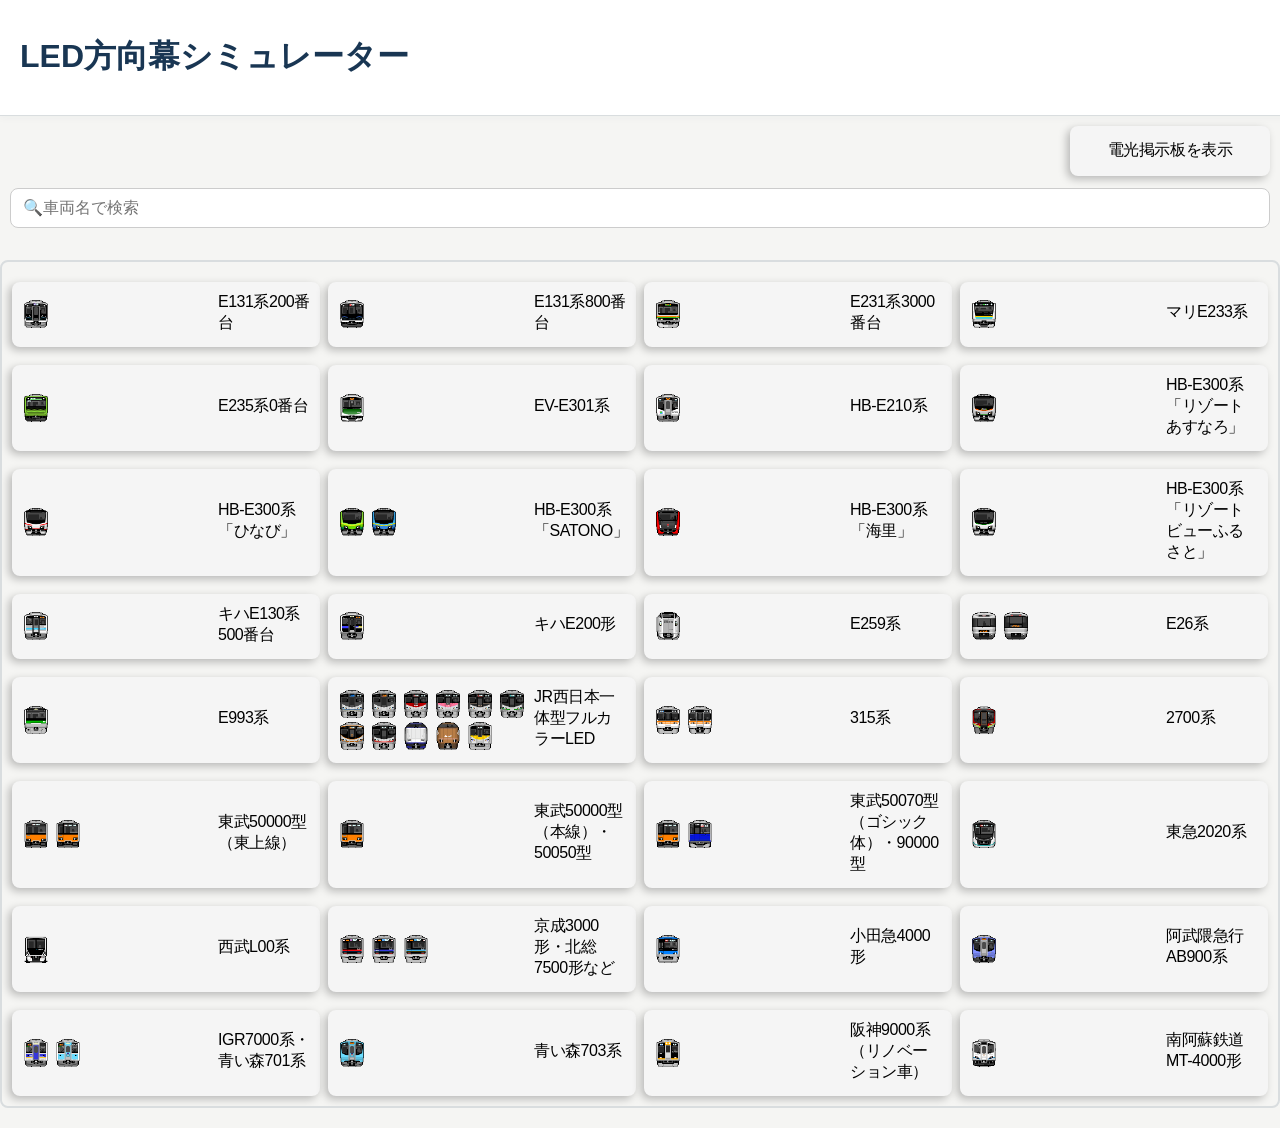
==== commit 87d77d06: "Update index.html" ====
--- a/index.html
+++ b/index.html
@@ -187,6 +187,9 @@
 							スクロール
 						</label>
 						<textarea id="scrollText" hidden></textarea>
+						<h2 id="scrollStatusLabel" hidden>スクロール文字対応状況</h2>
+						<div id="scrollPreview" hidden></div>
+						<h3 id="scrollPreviewLabel" hidden><span style="color: red; font-weight: bold;">赤文字</span>:未対応　黒文字：対応</h3>
 						<button id="startScrollBtn" hidden>スクロール更新</button>
 					</div>
 
@@ -257,4 +260,4 @@
 	<script src="leaflet/leaflet.js"></script>
 	<script src="js/map.js"></script>
     </body>
-</html>+</html>
--- a/leaflet/leaflet.css
+++ b/leaflet/leaflet.css
@@ -0,0 +1,661 @@
+/* required styles */
+
+.leaflet-pane,
+.leaflet-tile,
+.leaflet-marker-icon,
+.leaflet-marker-shadow,
+.leaflet-tile-container,
+.leaflet-pane > svg,
+.leaflet-pane > canvas,
+.leaflet-zoom-box,
+.leaflet-image-layer,
+.leaflet-layer {
+	position: absolute;
+	left: 0;
+	top: 0;
+	}
+.leaflet-container {
+	overflow: hidden;
+	}
+.leaflet-tile,
+.leaflet-marker-icon,
+.leaflet-marker-shadow {
+	-webkit-user-select: none;
+	   -moz-user-select: none;
+	        user-select: none;
+	  -webkit-user-drag: none;
+	}
+/* Prevents IE11 from highlighting tiles in blue */
+.leaflet-tile::selection {
+	background: transparent;
+}
+/* Safari renders non-retina tile on retina better with this, but Chrome is worse */
+.leaflet-safari .leaflet-tile {
+	image-rendering: -webkit-optimize-contrast;
+	}
+/* hack that prevents hw layers "stretching" when loading new tiles */
+.leaflet-safari .leaflet-tile-container {
+	width: 1600px;
+	height: 1600px;
+	-webkit-transform-origin: 0 0;
+	}
+.leaflet-marker-icon,
+.leaflet-marker-shadow {
+	display: block;
+	}
+/* .leaflet-container svg: reset svg max-width decleration shipped in Joomla! (joomla.org) 3.x */
+/* .leaflet-container img: map is broken in FF if you have max-width: 100% on tiles */
+.leaflet-container .leaflet-overlay-pane svg {
+	max-width: none !important;
+	max-height: none !important;
+	}
+.leaflet-container .leaflet-marker-pane img,
+.leaflet-container .leaflet-shadow-pane img,
+.leaflet-container .leaflet-tile-pane img,
+.leaflet-container img.leaflet-image-layer,
+.leaflet-container .leaflet-tile {
+	max-width: none !important;
+	max-height: none !important;
+	width: auto;
+	padding: 0;
+	}
+
+.leaflet-container img.leaflet-tile {
+	/* See: https://bugs.chromium.org/p/chromium/issues/detail?id=600120 */
+	mix-blend-mode: plus-lighter;
+}
+
+.leaflet-container.leaflet-touch-zoom {
+	-ms-touch-action: pan-x pan-y;
+	touch-action: pan-x pan-y;
+	}
+.leaflet-container.leaflet-touch-drag {
+	-ms-touch-action: pinch-zoom;
+	/* Fallback for FF which doesn't support pinch-zoom */
+	touch-action: none;
+	touch-action: pinch-zoom;
+}
+.leaflet-container.leaflet-touch-drag.leaflet-touch-zoom {
+	-ms-touch-action: none;
+	touch-action: none;
+}
+.leaflet-container {
+	-webkit-tap-highlight-color: transparent;
+}
+.leaflet-container a {
+	-webkit-tap-highlight-color: rgba(51, 181, 229, 0.4);
+}
+.leaflet-tile {
+	filter: inherit;
+	visibility: hidden;
+	}
+.leaflet-tile-loaded {
+	visibility: inherit;
+	}
+.leaflet-zoom-box {
+	width: 0;
+	height: 0;
+	-moz-box-sizing: border-box;
+	     box-sizing: border-box;
+	z-index: 800;
+	}
+/* workaround for https://bugzilla.mozilla.org/show_bug.cgi?id=888319 */
+.leaflet-overlay-pane svg {
+	-moz-user-select: none;
+	}
+
+.leaflet-pane         { z-index: 400; }
+
+.leaflet-tile-pane    { z-index: 200; }
+.leaflet-overlay-pane { z-index: 400; }
+.leaflet-shadow-pane  { z-index: 500; }
+.leaflet-marker-pane  { z-index: 600; }
+.leaflet-tooltip-pane   { z-index: 650; }
+.leaflet-popup-pane   { z-index: 700; }
+
+.leaflet-map-pane canvas { z-index: 100; }
+.leaflet-map-pane svg    { z-index: 200; }
+
+.leaflet-vml-shape {
+	width: 1px;
+	height: 1px;
+	}
+.lvml {
+	behavior: url(#default#VML);
+	display: inline-block;
+	position: absolute;
+	}
+
+
+/* control positioning */
+
+.leaflet-control {
+	position: relative;
+	z-index: 800;
+	pointer-events: visiblePainted; /* IE 9-10 doesn't have auto */
+	pointer-events: auto;
+	}
+.leaflet-top,
+.leaflet-bottom {
+	position: absolute;
+	z-index: 1000;
+	pointer-events: none;
+	}
+.leaflet-top {
+	top: 0;
+	}
+.leaflet-right {
+	right: 0;
+	}
+.leaflet-bottom {
+	bottom: 0;
+	}
+.leaflet-left {
+	left: 0;
+	}
+.leaflet-control {
+	float: left;
+	clear: both;
+	}
+.leaflet-right .leaflet-control {
+	float: right;
+	}
+.leaflet-top .leaflet-control {
+	margin-top: 10px;
+	}
+.leaflet-bottom .leaflet-control {
+	margin-bottom: 10px;
+	}
+.leaflet-left .leaflet-control {
+	margin-left: 10px;
+	}
+.leaflet-right .leaflet-control {
+	margin-right: 10px;
+	}
+
+
+/* zoom and fade animations */
+
+.leaflet-fade-anim .leaflet-popup {
+	opacity: 0;
+	-webkit-transition: opacity 0.2s linear;
+	   -moz-transition: opacity 0.2s linear;
+	        transition: opacity 0.2s linear;
+	}
+.leaflet-fade-anim .leaflet-map-pane .leaflet-popup {
+	opacity: 1;
+	}
+.leaflet-zoom-animated {
+	-webkit-transform-origin: 0 0;
+	    -ms-transform-origin: 0 0;
+	        transform-origin: 0 0;
+	}
+svg.leaflet-zoom-animated {
+	will-change: transform;
+}
+
+.leaflet-zoom-anim .leaflet-zoom-animated {
+	-webkit-transition: -webkit-transform 0.25s cubic-bezier(0,0,0.25,1);
+	   -moz-transition:    -moz-transform 0.25s cubic-bezier(0,0,0.25,1);
+	        transition:         transform 0.25s cubic-bezier(0,0,0.25,1);
+	}
+.leaflet-zoom-anim .leaflet-tile,
+.leaflet-pan-anim .leaflet-tile {
+	-webkit-transition: none;
+	   -moz-transition: none;
+	        transition: none;
+	}
+
+.leaflet-zoom-anim .leaflet-zoom-hide {
+	visibility: hidden;
+	}
+
+
+/* cursors */
+
+.leaflet-interactive {
+	cursor: pointer;
+	}
+.leaflet-grab {
+	cursor: -webkit-grab;
+	cursor:    -moz-grab;
+	cursor:         grab;
+	}
+.leaflet-crosshair,
+.leaflet-crosshair .leaflet-interactive {
+	cursor: crosshair;
+	}
+.leaflet-popup-pane,
+.leaflet-control {
+	cursor: auto;
+	}
+.leaflet-dragging .leaflet-grab,
+.leaflet-dragging .leaflet-grab .leaflet-interactive,
+.leaflet-dragging .leaflet-marker-draggable {
+	cursor: move;
+	cursor: -webkit-grabbing;
+	cursor:    -moz-grabbing;
+	cursor:         grabbing;
+	}
+
+/* marker & overlays interactivity */
+.leaflet-marker-icon,
+.leaflet-marker-shadow,
+.leaflet-image-layer,
+.leaflet-pane > svg path,
+.leaflet-tile-container {
+	pointer-events: none;
+	}
+
+.leaflet-marker-icon.leaflet-interactive,
+.leaflet-image-layer.leaflet-interactive,
+.leaflet-pane > svg path.leaflet-interactive,
+svg.leaflet-image-layer.leaflet-interactive path {
+	pointer-events: visiblePainted; /* IE 9-10 doesn't have auto */
+	pointer-events: auto;
+	}
+
+/* visual tweaks */
+
+.leaflet-container {
+	background: #ddd;
+	outline-offset: 1px;
+	}
+.leaflet-container a {
+	color: #0078A8;
+	}
+.leaflet-zoom-box {
+	border: 2px dotted #38f;
+	background: rgba(255,255,255,0.5);
+	}
+
+
+/* general typography */
+.leaflet-container {
+	font-family: "Helvetica Neue", Arial, Helvetica, sans-serif;
+	font-size: 12px;
+	font-size: 0.75rem;
+	line-height: 1.5;
+	}
+
+
+/* general toolbar styles */
+
+.leaflet-bar {
+	box-shadow: 0 1px 5px rgba(0,0,0,0.65);
+	border-radius: 4px;
+	}
+.leaflet-bar a {
+	background-color: #fff;
+	border-bottom: 1px solid #ccc;
+	width: 26px;
+	height: 26px;
+	line-height: 26px;
+	display: block;
+	text-align: center;
+	text-decoration: none;
+	color: black;
+	}
+.leaflet-bar a,
+.leaflet-control-layers-toggle {
+	background-position: 50% 50%;
+	background-repeat: no-repeat;
+	display: block;
+	}
+.leaflet-bar a:hover,
+.leaflet-bar a:focus {
+	background-color: #f4f4f4;
+	}
+.leaflet-bar a:first-child {
+	border-top-left-radius: 4px;
+	border-top-right-radius: 4px;
+	}
+.leaflet-bar a:last-child {
+	border-bottom-left-radius: 4px;
+	border-bottom-right-radius: 4px;
+	border-bottom: none;
+	}
+.leaflet-bar a.leaflet-disabled {
+	cursor: default;
+	background-color: #f4f4f4;
+	color: #bbb;
+	}
+
+.leaflet-touch .leaflet-bar a {
+	width: 30px;
+	height: 30px;
+	line-height: 30px;
+	}
+.leaflet-touch .leaflet-bar a:first-child {
+	border-top-left-radius: 2px;
+	border-top-right-radius: 2px;
+	}
+.leaflet-touch .leaflet-bar a:last-child {
+	border-bottom-left-radius: 2px;
+	border-bottom-right-radius: 2px;
+	}
+
+/* zoom control */
+
+.leaflet-control-zoom-in,
+.leaflet-control-zoom-out {
+	font: bold 18px 'Lucida Console', Monaco, monospace;
+	text-indent: 1px;
+	}
+
+.leaflet-touch .leaflet-control-zoom-in, .leaflet-touch .leaflet-control-zoom-out  {
+	font-size: 22px;
+	}
+
+
+/* layers control */
+
+.leaflet-control-layers {
+	box-shadow: 0 1px 5px rgba(0,0,0,0.4);
+	background: #fff;
+	border-radius: 5px;
+	}
+.leaflet-control-layers-toggle {
+	background-image: url(images/layers.png);
+	width: 36px;
+	height: 36px;
+	}
+.leaflet-retina .leaflet-control-layers-toggle {
+	background-image: url(images/layers-2x.png);
+	background-size: 26px 26px;
+	}
+.leaflet-touch .leaflet-control-layers-toggle {
+	width: 44px;
+	height: 44px;
+	}
+.leaflet-control-layers .leaflet-control-layers-list,
+.leaflet-control-layers-expanded .leaflet-control-layers-toggle {
+	display: none;
+	}
+.leaflet-control-layers-expanded .leaflet-control-layers-list {
+	display: block;
+	position: relative;
+	}
+.leaflet-control-layers-expanded {
+	padding: 6px 10px 6px 6px;
+	color: #333;
+	background: #fff;
+	}
+.leaflet-control-layers-scrollbar {
+	overflow-y: scroll;
+	overflow-x: hidden;
+	padding-right: 5px;
+	}
+.leaflet-control-layers-selector {
+	margin-top: 2px;
+	position: relative;
+	top: 1px;
+	}
+.leaflet-control-layers label {
+	display: block;
+	font-size: 13px;
+	font-size: 1.08333em;
+	}
+.leaflet-control-layers-separator {
+	height: 0;
+	border-top: 1px solid #ddd;
+	margin: 5px -10px 5px -6px;
+	}
+
+/* Default icon URLs */
+.leaflet-default-icon-path { /* used only in path-guessing heuristic, see L.Icon.Default */
+	background-image: url(images/marker-icon.png);
+	}
+
+
+/* attribution and scale controls */
+
+.leaflet-container .leaflet-control-attribution {
+	background: #fff;
+	background: rgba(255, 255, 255, 0.8);
+	margin: 0;
+	}
+.leaflet-control-attribution,
+.leaflet-control-scale-line {
+	padding: 0 5px;
+	color: #333;
+	line-height: 1.4;
+	}
+.leaflet-control-attribution a {
+	text-decoration: none;
+	}
+.leaflet-control-attribution a:hover,
+.leaflet-control-attribution a:focus {
+	text-decoration: underline;
+	}
+.leaflet-attribution-flag {
+	display: inline !important;
+	vertical-align: baseline !important;
+	width: 1em;
+	height: 0.6669em;
+	}
+.leaflet-left .leaflet-control-scale {
+	margin-left: 5px;
+	}
+.leaflet-bottom .leaflet-control-scale {
+	margin-bottom: 5px;
+	}
+.leaflet-control-scale-line {
+	border: 2px solid #777;
+	border-top: none;
+	line-height: 1.1;
+	padding: 2px 5px 1px;
+	white-space: nowrap;
+	-moz-box-sizing: border-box;
+	     box-sizing: border-box;
+	background: rgba(255, 255, 255, 0.8);
+	text-shadow: 1px 1px #fff;
+	}
+.leaflet-control-scale-line:not(:first-child) {
+	border-top: 2px solid #777;
+	border-bottom: none;
+	margin-top: -2px;
+	}
+.leaflet-control-scale-line:not(:first-child):not(:last-child) {
+	border-bottom: 2px solid #777;
+	}
+
+.leaflet-touch .leaflet-control-attribution,
+.leaflet-touch .leaflet-control-layers,
+.leaflet-touch .leaflet-bar {
+	box-shadow: none;
+	}
+.leaflet-touch .leaflet-control-layers,
+.leaflet-touch .leaflet-bar {
+	border: 2px solid rgba(0,0,0,0.2);
+	background-clip: padding-box;
+	}
+
+
+/* popup */
+
+.leaflet-popup {
+	position: absolute;
+	text-align: center;
+	margin-bottom: 20px;
+	}
+.leaflet-popup-content-wrapper {
+	padding: 1px;
+	text-align: left;
+	border-radius: 12px;
+	}
+.leaflet-popup-content {
+	margin: 13px 24px 13px 20px;
+	line-height: 1.3;
+	font-size: 13px;
+	font-size: 1.08333em;
+	min-height: 1px;
+	}
+.leaflet-popup-content p {
+	margin: 17px 0;
+	margin: 1.3em 0;
+	}
+.leaflet-popup-tip-container {
+	width: 40px;
+	height: 20px;
+	position: absolute;
+	left: 50%;
+	margin-top: -1px;
+	margin-left: -20px;
+	overflow: hidden;
+	pointer-events: none;
+	}
+.leaflet-popup-tip {
+	width: 17px;
+	height: 17px;
+	padding: 1px;
+
+	margin: -10px auto 0;
+	pointer-events: auto;
+
+	-webkit-transform: rotate(45deg);
+	   -moz-transform: rotate(45deg);
+	    -ms-transform: rotate(45deg);
+	        transform: rotate(45deg);
+	}
+.leaflet-popup-content-wrapper,
+.leaflet-popup-tip {
+	background: white;
+	color: #333;
+	box-shadow: 0 3px 14px rgba(0,0,0,0.4);
+	}
+.leaflet-container a.leaflet-popup-close-button {
+	position: absolute;
+	top: 0;
+	right: 0;
+	border: none;
+	text-align: center;
+	width: 24px;
+	height: 24px;
+	font: 16px/24px Tahoma, Verdana, sans-serif;
+	color: #757575;
+	text-decoration: none;
+	background: transparent;
+	}
+.leaflet-container a.leaflet-popup-close-button:hover,
+.leaflet-container a.leaflet-popup-close-button:focus {
+	color: #585858;
+	}
+.leaflet-popup-scrolled {
+	overflow: auto;
+	}
+
+.leaflet-oldie .leaflet-popup-content-wrapper {
+	-ms-zoom: 1;
+	}
+.leaflet-oldie .leaflet-popup-tip {
+	width: 24px;
+	margin: 0 auto;
+
+	-ms-filter: "progid:DXImageTransform.Microsoft.Matrix(M11=0.70710678, M12=0.70710678, M21=-0.70710678, M22=0.70710678)";
+	filter: progid:DXImageTransform.Microsoft.Matrix(M11=0.70710678, M12=0.70710678, M21=-0.70710678, M22=0.70710678);
+	}
+
+.leaflet-oldie .leaflet-control-zoom,
+.leaflet-oldie .leaflet-control-layers,
+.leaflet-oldie .leaflet-popup-content-wrapper,
+.leaflet-oldie .leaflet-popup-tip {
+	border: 1px solid #999;
+	}
+
+
+/* div icon */
+
+.leaflet-div-icon {
+	background: #fff;
+	border: 1px solid #666;
+	}
+
+
+/* Tooltip */
+/* Base styles for the element that has a tooltip */
+.leaflet-tooltip {
+	position: absolute;
+	padding: 6px;
+	background-color: #fff;
+	border: 1px solid #fff;
+	border-radius: 3px;
+	color: #222;
+	white-space: nowrap;
+	-webkit-user-select: none;
+	-moz-user-select: none;
+	-ms-user-select: none;
+	user-select: none;
+	pointer-events: none;
+	box-shadow: 0 1px 3px rgba(0,0,0,0.4);
+	}
+.leaflet-tooltip.leaflet-interactive {
+	cursor: pointer;
+	pointer-events: auto;
+	}
+.leaflet-tooltip-top:before,
+.leaflet-tooltip-bottom:before,
+.leaflet-tooltip-left:before,
+.leaflet-tooltip-right:before {
+	position: absolute;
+	pointer-events: none;
+	border: 6px solid transparent;
+	background: transparent;
+	content: "";
+	}
+
+/* Directions */
+
+.leaflet-tooltip-bottom {
+	margin-top: 6px;
+}
+.leaflet-tooltip-top {
+	margin-top: -6px;
+}
+.leaflet-tooltip-bottom:before,
+.leaflet-tooltip-top:before {
+	left: 50%;
+	margin-left: -6px;
+	}
+.leaflet-tooltip-top:before {
+	bottom: 0;
+	margin-bottom: -12px;
+	border-top-color: #fff;
+	}
+.leaflet-tooltip-bottom:before {
+	top: 0;
+	margin-top: -12px;
+	margin-left: -6px;
+	border-bottom-color: #fff;
+	}
+.leaflet-tooltip-left {
+	margin-left: -6px;
+}
+.leaflet-tooltip-right {
+	margin-left: 6px;
+}
+.leaflet-tooltip-left:before,
+.leaflet-tooltip-right:before {
+	top: 50%;
+	margin-top: -6px;
+	}
+.leaflet-tooltip-left:before {
+	right: 0;
+	margin-right: -12px;
+	border-left-color: #fff;
+	}
+.leaflet-tooltip-right:before {
+	left: 0;
+	margin-left: -12px;
+	border-right-color: #fff;
+	}
+
+/* Printing */
+
+@media print {
+	/* Prevent printers from removing background-images of controls. */
+	.leaflet-control {
+		-webkit-print-color-adjust: exact;
+		print-color-adjust: exact;
+		}
+	}
